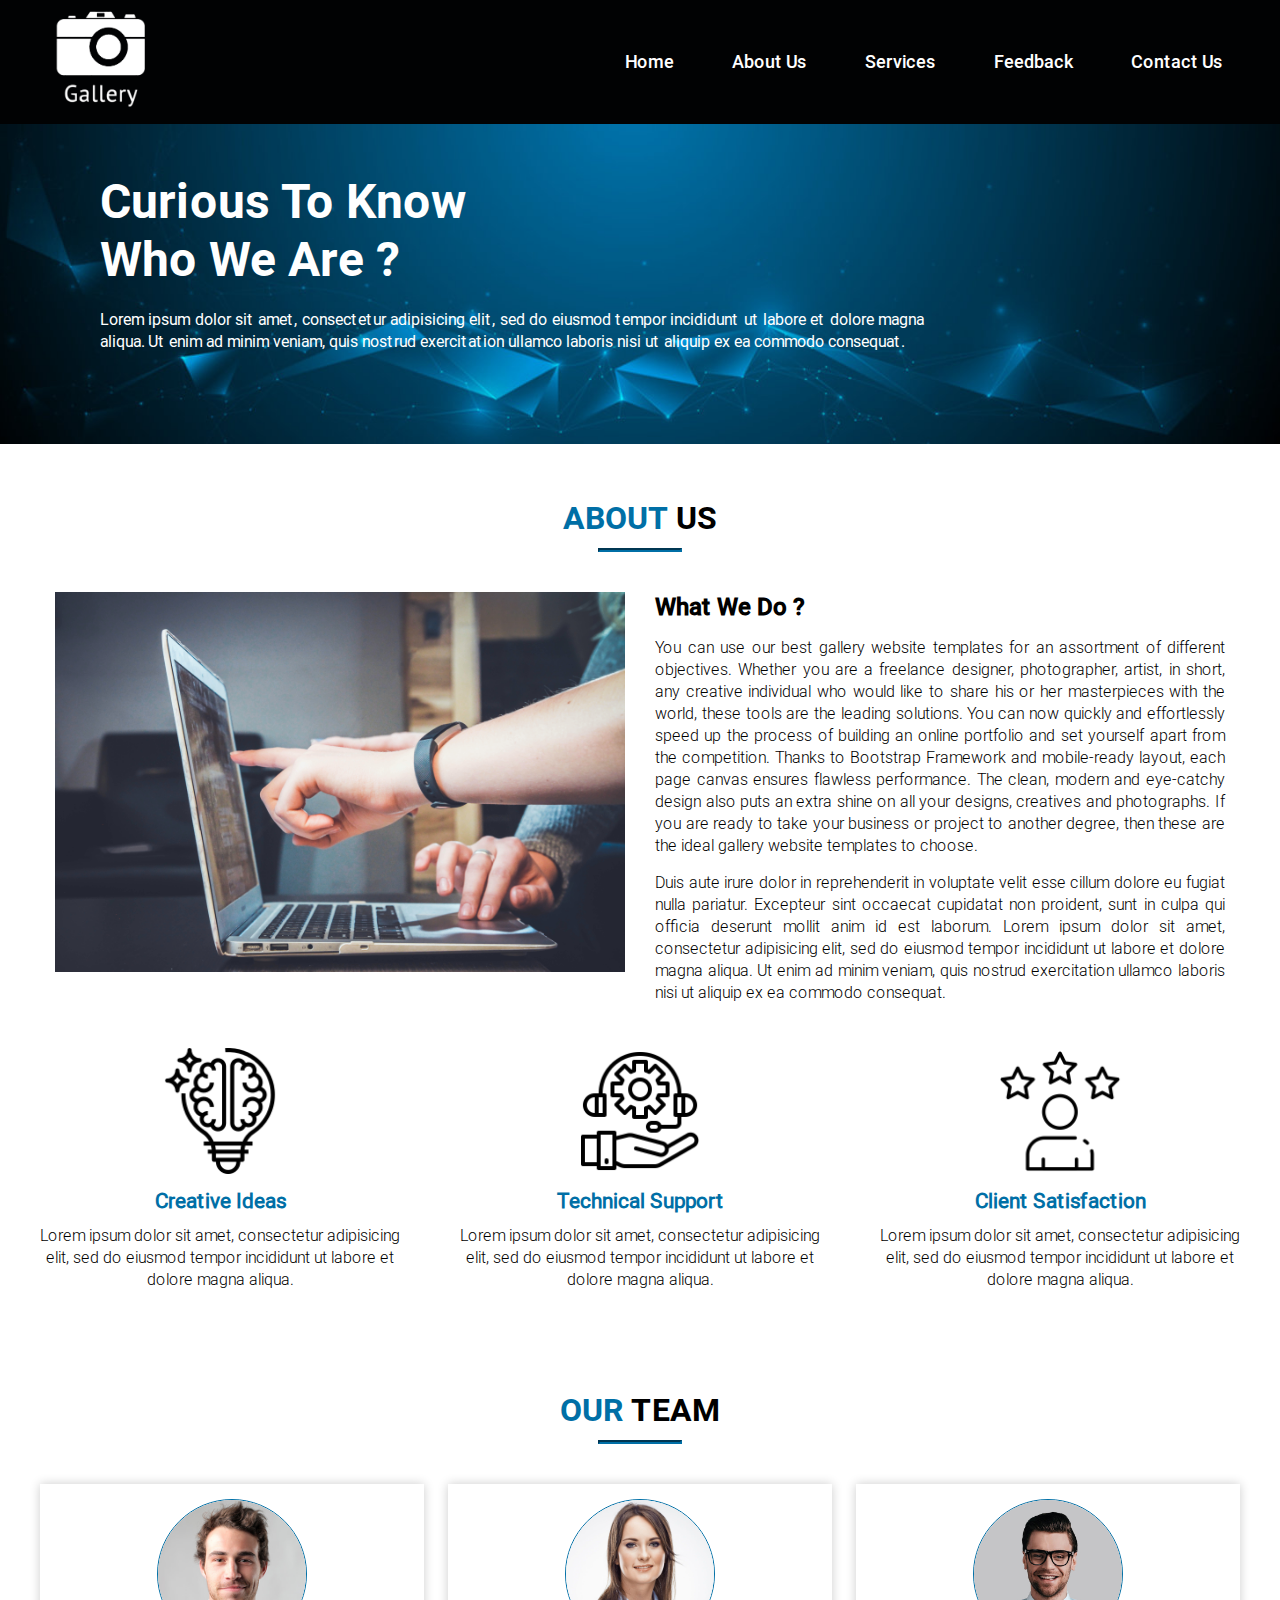
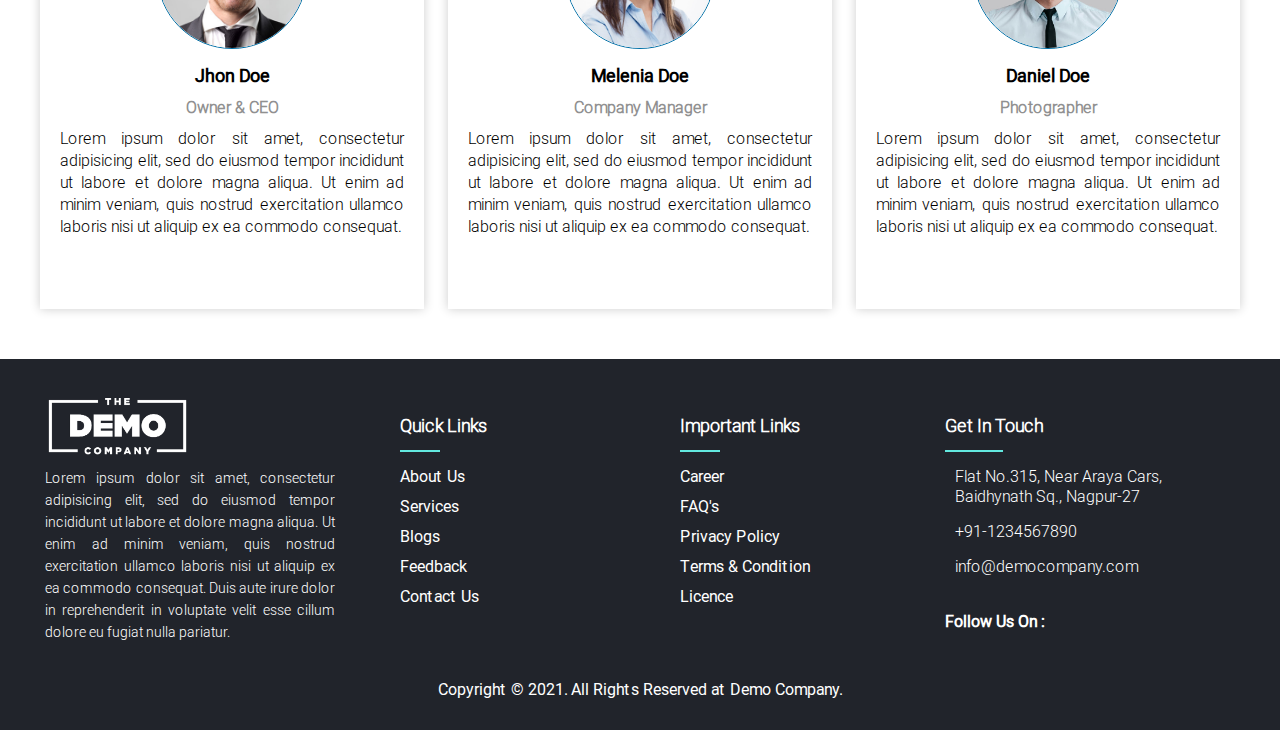
==== about-us.html @ bdf81e40 "Initial Commit" ====
<!DOCTYPE html>
<html>
	<head>
		<meta charset="utf-8">
		<meta name="keyword" content="nature, birds, animals, fashion, style, watch, hd-images, cars, bikes, graphics, etc.">
		<meta name=description content="Image Gallery have multiple image collection f nature, birds, animals, fashion, styling ars etc.">
		<meta name="author" content="Shubham Satnurkar">
		<meta name=viewport content="width=device-width, initial-scale=1">
		<title>About Page</title>
		<link rel="stylesheet" type="text/css" href="css/style.css">
		<link rel="stylesheet" href="https://cdnjs.cloudflare.com/ajax/libs/font-awesome/6.0.0-beta3/css/all.min.css" integrity="sha512-Fo3rlrZj/k7ujTnHg4CGR2D7kSs0v4LLanw2qksYuRlEzO+tcaEPQogQ0KaoGN26/zrn20ImR1DfuLWnOo7aBA==" crossorigin="anonymous" referrerpolicy="no-referrer" />
	</head>
	<body>
		<!-- Header Section Start  -->
		<header class="header">
			<div class="container">
				<div class="navbar">
					<div class="logo">
						<a href="index.html"><img src="img/ig-logo.png" alt="logo" ></a>
					</div>
					<nav class="nav">
						<ul>
							<li><a href="index.html">Home</a></li>
							<li><a href="about-us.html">About Us</a></li>
							<li><a href="services.html">Services</a></li>
							<li><a href="feedback.html">Feedback</a></li>
							<li><a href="contact-us.html">Contact Us</a></li>
						</ul>
					</nav>
				</div>
					
			</div>
		</header>
		<!-- Header Section End -->

		<!-- Banner Section Start -->
		<section class="banner" >
			<img src="img/banner-4.jpg" alt="banner-img">
			<div class="container">
				<div class="overlay">
					<h1>Curious To Know <br> Who We Are ?</h1>
					<p>
						Lorem ipsum dolor sit amet, consectetur adipisicing elit, sed do eiusmod
						tempor incididunt ut labore et dolore magna aliqua. Ut enim ad minim veniam,
						quis nostrud exercitation ullamco laboris nisi ut aliquip ex ea commodo
						consequat. 
					</p>
				</div>
			</div>
		</section>
		<!-- Banner Section End -->

		<!-- About Us Section Start -->
		<section class="about-us" >
			<div class="container">
				<div class="sub-heading">
					<h2><span>About</span> US</h2>
					<hr>
				</div>	
				<div class="abt-content">
					<div class="abt-img">
						<img src="img/img-1.jpg" alt="abt-img">
					</div>
					<div class="abt-info">
						<h3>What We Do ?</h3>
						<p>
							You can use our best gallery website templates for an assortment of different objectives. Whether you are a freelance designer, photographer, artist, in short, any creative individual who would like to share his or her masterpieces with the world, these tools are the leading solutions. You can now quickly and effortlessly speed up the process of building an online portfolio and set yourself apart from the competition. Thanks to Bootstrap Framework and mobile-ready layout, each page canvas ensures flawless performance. The clean, modern and eye-catchy design also puts an extra shine on all your designs, creatives and photographs. If you are ready to take your business or project to another degree, then these are the ideal gallery website templates to choose.
							<p> 
								Duis aute irure dolor in reprehenderit in voluptate velit esse cillum dolore eu fugiat nulla pariatur. Excepteur sint occaecat cupidatat non proident, sunt in culpa qui officia deserunt mollit anim id est laborum. 
							
								Lorem ipsum dolor sit amet, consectetur adipisicing elit, sed do eiusmod
								tempor incididunt ut labore et dolore magna aliqua. Ut enim ad minim veniam, quis nostrud exercitation ullamco laboris nisi ut aliquip ex ea commodo consequat.
							</p>
						</p>
					</div>
				</div>
				<div class="features">
					<div class="block">
						<img src="img/creativity.png" alt="creativity">
						<h4>Creative Ideas</h4>
						<p>
							Lorem ipsum dolor sit amet, consectetur adipisicing elit, sed do eiusmod
							tempor incididunt ut labore et dolore magna aliqua. 	
						</p>
					</div>
					<div class="block block2">
						<img src="img/technical-support.png" alt="technical-support">
						<h4>Technical Support</h4>
						<p>
							Lorem ipsum dolor sit amet, consectetur adipisicing elit, sed do eiusmod
							tempor incididunt ut labore et dolore magna aliqua. 	
						</p>
					</div>
					<div class="block">
						<img src="img/clients.png" alt="clients">
						<h4>Client Satisfaction</h4>
						<p>
							Lorem ipsum dolor sit amet, consectetur adipisicing elit, sed do eiusmod
							tempor incididunt ut labore et dolore magna aliqua. 	
						</p>
					</div>
				</div>
			</div>
		</section>
		<!-- About Us Section End -->

		

		<!-- Our Team Section Start -->
		<section class="our-team">
			<div class="container">
				<div class="sub-heading">
					<h2><span>Our</span> Team</h2>
					<hr>
				</div>
				<div class="team-member">
					<div class="member">
						<div class="cir">
							<img src="img/john-doe.jpg" alt="team-img">
						</div>
						<h5>Jhon Doe</h5>
						<h6>Owner & CEO</h6>
						<p>
							Lorem ipsum dolor sit amet, consectetur adipisicing elit, sed do eiusmod
							tempor incididunt ut labore et dolore magna aliqua. Ut enim ad minim veniam,
							quis nostrud exercitation ullamco laboris nisi ut aliquip ex ea commodo
							consequat. 
						</p>
						<div class="social">
							<a href="#"><i class="fab fa-facebook-f"></i></a>
							<a href="#"><i class="fab fa-twitter"></i></a>
							<a href="#"><i class="fab fa-instagram"></i></a>
							<a href="#"><i class="fab fa-linkedin-in"></i></a>
						</div>
					</div>
					<div class="member">
						<div class="cir">
							<img src="img/melenia-doe.jpg" alt="team-img">
						</div>
						<h5>Melenia Doe</h5>
						<h6>Company Manager</h6>
						<p>
							Lorem ipsum dolor sit amet, consectetur adipisicing elit, sed do eiusmod
							tempor incididunt ut labore et dolore magna aliqua. Ut enim ad minim veniam,
							quis nostrud exercitation ullamco laboris nisi ut aliquip ex ea commodo
							consequat. 
						</p>
						<div class="social">
							<a href="#"><i class="fab fa-facebook-f"></i></a>
							<a href="#"><i class="fab fa-twitter"></i></a>
							<a href="#"><i class="fab fa-instagram"></i></a>
							<a href="#"><i class="fab fa-linkedin-in"></i></a>
						</div>
					</div>
					<div class="member">
						<div class="cir">
							<img src="img/daniel-doe.jpg" alt="team-img">
						</div>
						<h5>Daniel Doe</h5>
						<h6>Photographer</h6>
						<p>
							Lorem ipsum dolor sit amet, consectetur adipisicing elit, sed do eiusmod
							tempor incididunt ut labore et dolore magna aliqua. Ut enim ad minim veniam,
							quis nostrud exercitation ullamco laboris nisi ut aliquip ex ea commodo
							consequat. 
						</p>
						<div class="social">
							<a href="#"><i class="fab fa-facebook-f"></i></a>
							<a href="#"><i class="fab fa-twitter"></i></a>
							<a href="#"><i class="fab fa-instagram"></i></a>
							<a href="#"><i class="fab fa-linkedin-in"></i></a>
						</div>
					</div>
				</div>
			</div>
		</section>
		<!-- Our Team Section End -->

		<!-- Footer Section Start -->
		<footer class="footer">
			<div class="container">
				<div class="foot-sec">
					<div class="sec">
						<img src="img/logo.png" alt="foot-logo" >
						<p>
							Lorem ipsum dolor sit amet, consectetur adipisicing elit, sed do eiusmod
							tempor incididunt ut labore et dolore magna aliqua. Ut enim ad minim veniam,
							quis nostrud exercitation ullamco laboris nisi ut aliquip ex ea commodo
							consequat. Duis aute irure dolor in reprehenderit in voluptate velit esse
							cillum dolore eu fugiat nulla pariatur.
						</p>
					</div>
					<div class="sec sec2">
						<h6>Quick Links</h6>
						<ul>
						    <li><a href="#">About Us</a></li>
						    <li><a href="#">Services</a></li>
						    <li><a href="#">Blogs</a></li>
						    <li><a href="#">Feedback</a></li>
						    <li><a href="#">Contact Us</a></li>
						</ul>
					</div>
					<div class="sec sec2">
						<h6>Important Links</h6>
						<ul>
						    <li><a href="#">Career</a></li>
						    <li><a href="#">FAQ's</a></li>
						    <li><a href="#">Privacy Policy</a></li>
						    <li><a href="#">Terms & Condition</a></li>
						    <li><a href="#">Licence</a></li>
						</ul>
					</div>
					<div class="sec">
						<h6>Get In Touch</h6>
						<div class="add">
							<a href="#">
								<i class="fas fa-map-marker-alt"></i>
								<span>
									Flat No.315, Near Araya Cars, Baidhynath Sq., Nagpur-27
								</span>
							</a>
							<a href="#">
								<i class="fas fa-phone-volume"></i>
								<span>
									+91-1234567890
								</span>
							</a>
							<a href="#">
								<i class="fas fa-envelope-open"></i>
								<span>
									info@democompany.com
								</span>
							</a>
						</div>
						<div class="social">
							<strong>Follow Us On :</strong>
							<a href="#"><i class="fab fa-facebook-f"></i></a>
							<a href="#"><i class="fab fa-twitter"></i></a>
							<a href="#"><i class="fab fa-instagram"></i></a>
							<a href="#"><i class="fab fa-linkedin-in"></i></a>
						</div>
					</div>
				</div>
				<div class="copyright">
					<p>
						Copyright &copy; 2021. All Rights Reserved at Demo Company.
					</p>
				</div>
			</div>
		</footer>
		<!-- Footer Section End -->
	</body>
</html>
---- css/style.css ----
.error{color: #f00;}
*{margin: 0;padding: 0;box-sizing: border-box;list-style: none;font-size: inherit;}
h1{font-size: 3rem;color: #fff;font-family: roboto-bold;}
h2{font-size: 2rem;line-height: 40px;text-transform: uppercase;font-family: roboto-bold;}
h3{font-size: 1.5rem;color: #000;font-family: roboto-medium;}
h4{font-size: 1.30rem; color: #006FA6;font-family: roboto-regular;}
h5{font-size: 1.125rem;color:#000;font-family: roboto-regular;}
h6{font-size: 1rem;color: #909090;font-family: roboto-light;}
p{font-size: 1rem;color: #000;line-height:22px;text-align: justify;font-family: roboto-light;}
/*Font Face*/
@font-face{src:url(../fonts/Roboto-Regular.ttf);font-family: roboto-regular;}
@font-face{src:url(../fonts/Roboto-Light.ttf);font-family: roboto-light;}
@font-face{src:url(../fonts/Roboto-Medium.ttf);font-family: roboto-medium;}
@font-face{src:url(../fonts/Roboto-Bold.ttf);font-family: roboto-bold;}

/*html{scroll-behavior: smooth;}*/
.container{max-width: 1200px;margin: auto;}
/*Common code for all sub heading*/
.sub-heading{margin-bottom: 40px;}
.sub-heading h2{text-align: center;padding-bottom: 10px;}
.sub-heading h2 span{color:#006FA6;}
.sub-heading hr{width: 7%;margin: auto;border-color: #006FA6;border-width: 2px;}

/*****************************Home Page Start******************************/
/*Header Section Start*/
.header{width: 100%;background-color: #010203;}
.header .navbar{display: flex;justify-content: space-between;align-items: center;flex-wrap: wrap;}
.header .logo{width: 10%;flex: 0 0 10%;}
.header .logo img{width: 100%;}
.header .nav{width: 80%;flex: 0 0 80%;text-align: right;}
.header .nav ul li{display: inline-block;margin-left: 20px;}
.header .nav ul li a{text-decoration: none;color: #fff;font-size: 1.125rem;font-family: roboto-medium;
	padding: 15px;border-width: 2px;border-style: solid;border-color: transparent;}
.header .nav ul li a:hover{border-image: linear-gradient(25deg, #006FA6, #000, #04A1CE) 1;}
/*Header Section End*/

/*Banner Section Start*/
.banner{width: 100%;position: relative;}
.banner img{width: 100%;position: relative;}
.banner .overlay{width: 80%;position: absolute;top: 15%;left: 0;padding: 0 100px;}
.banner .overlay p{margin-top: 20px;color: #fff;font-family: roboto-regular;}
.banner .overlay a{text-decoration: none;font-size: 1rem;color: #fff;
	padding: 0 10px;margin-top: 10px;display: inline-block;font-family: roboto-regular;
}
/*.banner .overlay .btn:hover{background-color: white;color: #000;border-color: #6278df;
    box-shadow: 3px 3px 27px -3px #6278df;
}*/
.banner .search-bar{width: 100%;margin: 20px 0;position: relative;}
.banner .search-bar input[type="search"]{
	width: 100%;padding:13px 15px;border-radius: 5px;
	position: relative;display: block;background-color: #f5f5f5;
}
.banner .search-bar input[type="search"]::-webkit-search-cancel-button{display: none;}
.banner .search-bar .search-btn{
	position: absolute;top: 13px;z-index: 99;background-color: transparent;border: none;
	font-size: 20px;right: 30px;color: blue;
}
.banner .search-bar input[type="search"]:focus{
	outline: none;box-shadow: none;
}
/*Banner Section End*/


/*Images Block Start*/
.img-block{
	width: 100%;display: flex;flex-wrap: wrap;padding: 40px 15px;
}
.img-block .category{width: 100%;display: block;text-align: center;}
.img-block .category .cat-items{
	display: flex;flex-wrap: wrap;background-color: lightgray;justify-content: space-around;
	padding: 14px 0;margin: 0 auto 30px ;align-items: center;box-shadow: 1px 5px 5px rgba(0, 0, 0, .4);
}
.img-block .category .cat-items .list-item{flex: 0 0 30px;}
.img-block .category .cat-items .list-item a{
	color: #000;text-decoration: none;font-size: 1.125rem;font-family: roboto-medium;transition: .5s;
}
.img-block .category .cat-items .list-item a:hover{	color: #006FA6;}
.img-block .main-block{
	display: flex;flex-wrap: wrap;flex-direction: row;justify-content: space-between;
}
.img-block .main-block .block{
	width: 32%;display: flex;flex-direction: column;position: relative;height: auto;
}
.img-block .main-block .block>.img{width: 100%;height: auto;position: relative;margin-bottom: 30px;}
.img-block .main-block .block>.img .icon{width: 100%;
	position: absolute;bottom: 20px;display: flex;justify-content: space-between;z-index: 1000;
	padding: 0 20px;transform: translateY(50px);transition: .5s;visibility: hidden;
}
.img-block .main-block .block>.img .icon .img-btn{
	background-color: transparent;border: none;color: #ffff;font-size: 1.5rem;cursor: pointer;
}
.img-block .main-block .block img{width: 100%;box-shadow: 0px 0px 8px 3px lightgray;
	position: relative;height: auto;border-radius: 10px;
}
.img-block .main-block .block>.img:before{
	content: "";position: absolute;width: 100%;height: 0px;top: 0;
	z-index: 99;background-color: rgba(0, 0, 0, .5);border-radius: 10px;color: #fff;box-sizing: border-box;
	transition: .5s;
}
.img-block .main-block .block>.img:hover:before{height: 100%;}
.img-block .main-block .block>.img:hover .icon{transform: translateY(-20px);visibility: visible;}
.img-block .main-block .loadbtn{margin: auto;}
.img-block .main-block .loadbtn>[type="button"]{
	color: #fff;background-color: #000;padding: 10px 20px;font-family:roboto-medium;border: none;
	border-radius: 20px;
}


/*Images Block End*/

/****************************************Home Page End***********************************************/


/****************************************About Us Page Start***********************************************/

/*About Us Section Start*/
.about-us{width: 100%;padding: 50px 0;}
.about-us .abt-content{display: flex;justify-content: space-between;flex-wrap: wrap;}
.about-us .abt-img{width: 50%;flex: 0 0 50%;padding: 0 15px;}
.about-us .abt-img img{width: 100%;}
.about-us .abt-info{width: 50%;flex: 0 0 50%;padding: 0 15px;}
.about-us .abt-info p{color: #000;margin-top: 15px;}
.about-us .features{display: flex;justify-content: space-between;text-align: center;margin-top: 30px;}
.about-us .features .block{width: 30%;flex: 0 0 30%;}
.about-us .features .block img{width: 35%;}
.about-us .features .block h4{margin: 10px 0;}
.about-us .features .block p{text-align: center;line-height: 22px;}
/*About Us Section End*/

/*Our Team Sesction Start*/
.our-team{padding: 50px 0;}
.our-team .team-member{display: flex;justify-content: space-between;flex-wrap: wrap;}
.our-team .team-member .member{width: 32%;flex: 0 0 32%;text-align: center;padding: 15px 20px;box-shadow: 0px 0px 10px rgba(0, 0, 0, .2);}
.our-team .team-member .member .cir{width: 150px;height: 150px;border: 1px solid #006FA6;border-radius: 50%;
	overflow: hidden;margin:0 auto 15px;
}
.our-team .team-member .member .cir img{width: 100%;}
.our-team .team-member .member h5, h6{margin-bottom: 10px;}
.our-team .team-member .member .social {margin: 15px 0;}
.our-team .team-member .member .social .fab{font-size: 1.5rem;margin: 0 10px;color: #006FA6;}
/*Our Team Sesction End*/

/****************************************About Us Page End***********************************************/



/****************************************Our Services Page Start***********************************************/

/*Our Services Section Start*/
.our-services{background-color: #f4f8fa;padding: 50px 0 30px;}
.our-services .services{display: flex;justify-content: space-between;flex-wrap: wrap;}
.our-services .services .serv{width:23%;flex: 0 0 23%;text-align: center;background-color: #fff;transition: 1s;
	padding:30px 10px;margin-bottom:30px;box-shadow: 0px 0px 30px rgb(115 128 157 / 20%);}
.our-services .services .serv .fas{font-size: 2.5rem;display: inline-block;margin-bottom: 20px;color: #009FCB;}
.our-services .services .serv:hover{
	background: linear-gradient(#006FA6, #000);transform: translateY(-15px);
}
.our-services .services .serv:hover h5, .our-services .services .serv:hover .fas{color: #fff;}

.choose_us{padding: 50px 0;}
.choose_us .sec1{
	display: flex;justify-content: space-between;flex-wrap: wrap;
}
.choose_us .sec1 .info h3{margin-bottom: 20px;text-decoration: underline;}
.choose_us .sec1 .info p span{margin-bottom: 20px;display: block;}
.choose_us .sec1 .info, .choose_us .sec1 .info-img{width: 49%;}
.choose_us .sec1 .info-img img{width: 100%;}

.choose_us .sec2 {padding-top: 50px;}
.choose_us .sec2 .sub-heading{margin-bottom: 60px;}
.choose_us .sec2 .cards{display: flex;justify-content: space-between;flex-wrap: wrap;}
.choose_us .sec2 .cards .card{width: 32%;padding: 20px 30px;box-shadow: 0px 0px 5px rgba(0, 0, 0, .5);}
.choose_us .sec2 .cards .card .cir{
	width:80px;height: 80px;background-color: #006FA6;border-radius: 50%;margin:-60px auto 30px;
	display: flex;justify-content: center;align-items: center;
}
.choose_us .sec2 .cards .card  h4{color: #000;margin-bottom: 20px;}
.choose_us .sec2 .cards .card .cir .fas{
	font-size: 2rem;color: #fff;
}
/*Our Services Section End*/


/****************************************Our Services Page End***********************************************/




/****************************************Feedback Page Start******************************************/

.feedback-form{padding: 50px 0;}
.feedback-form .form-heading{display: flex;justify-content: space-between;flex-wrap: wrap;}
.feedback-form .feed-img{width: 50%;flex: 0 0 50%;}
.feedback-form .feed-img img{width: 100%;}
.feedback-form .form{width: 50%;flex: 0 0 50%;box-shadow: 0px 0px 5px rgba(0, 0, 0, .4) ;padding: 20px;}
.feedback-form .form .form-group{display: flex;flex-direction: column;justify-content: center;
	margin-bottom: 10px;
}
.feedback-form .form .form-group label{font-family: roboto-regular;color:#006FA6;}
.feedback-form .form .form-group .input-group{padding: 8px 15px;margin-top: 5px;border-radius: 0;border:1px solid #006FA6;}
.feedback-form .form .form-group .input-group:focus{box-shadow: 0px 0px 5px #6278df;outline: none;}
.feedback-form .form .form-group.message .input-group{height: 100px;resize: vertical;}
.feedback-form .form .form-group .star{display: flex;justify-content: center;margin-bottom: 10px;}
.feedback-form .form .form-group .star .fas{font-size: 1.25rem;margin: 0 10px;color: #006FA6;}
.feedback-form .form .form-group .star .fas:hover{color: #FFD43B;}
.feedback-form .form-heading .form .form-group.btn button{width: 30%;display: block;margin: auto;padding: 12px 0;
	background-color: #00354F;color: #fff;border: none;box-shadow: 0px 0px 5px rgba(0, 0, 0, .4) ;
}

/****************************************Feedback Page End******************************************/


/***************************************Contact Us Page Start*****************************************/

.contact-form{background-color:#f4f8fa;padding: 50px 0 0;}
.contact-form .cont-mode{display: flex; justify-content: space-between;flex-wrap: wrap;}
.contact-form .cont-mode .mode{width: 24%;flex: 0 0 24%;text-align: center;padding: 10px;margin-bottom: 20px;}
.contact-form .cont-mode .mode .fas{font-size: 2rem;color: #006FA6;}
.contact-form .cont-mode .mode h5{padding: 10px 0;}
.contact-form .form-heading h4, .contact-form .form-heading h6{text-align: center;}
.contact-form .form-heading h6{padding: 10px 0;}
.contact-form .form-heading .form{width: 80%;margin: auto;border: 2px solid #006FA6;padding: 20px;
	display: flex;flex-wrap: wrap;justify-content: space-between;margin-bottom: 15px;box-shadow: 0px 0px 5px rgba(0, 0, 0, .4);
}
.contact-form .form-heading .form .form-group{display: flex;flex-direction: column;width: 48%;flex: 0 0 48%;
	margin-bottom: 15px;
}
.contact-form .form-heading .form .form-group label{font-family: roboto-regular;}
.contact-form .form-heading .form .form-group .input-group{
	width: 100%;padding: 10px 15px;margin-top: 5px;border-radius: 0;border:1px solid #006FA6 ;
}
.contact-form .form-heading .form .form-group .input-group:focus{box-shadow: 0px 0px 5px #6278df;outline: none;}
.contact-form .form-heading .form .form-group.message, .contact-form .form-heading .form .form-group.btn{width: 100%;flex: 0 0 100%;}
.contact-form .form-heading .form .form-group.message .input-group{height: 150px;resize: vertical;}
.contact-form .form-heading .form .form-group.btn button{width: 25%;display: block;margin: auto;padding: 15px 0;margin-top: 10px;
	background-color: #00354F;color: #fff;border: none;box-shadow: 0px 0px 5px rgba(0, 0, 0, .4);
}

/***************************************Contact Us Page End*********************************************/







/*Footer Section Start*/
.footer{background-color: #21242B;padding: 30px 0;overflow: hidden;clear: both;}
.footer .foot-sec{display: flex;justify-content:space-between;flex-wrap: wrap;}
.footer .foot-sec .sec{width: 25%;flex: 0 0 25%;padding: 0 5px;}
.footer .foot-sec .sec2{padding: 0 20px;width: 20%;flex: 0 0 20%;}
.footer .foot-sec .sec img{width: 50%;}
.footer .foot-sec .sec h6{font-size: 1.125rem;color: #fff;margin: 25px 0 29px;position: relative;}
.footer .foot-sec .sec h6:after{content: "";position: absolute;width:20%;height: 2px;
	background-color: #62e8df;bottom: -15px;left: 0;transition: 1s;
}
.footer .foot-sec .sec ul li{margin-bottom: 10px;}
.footer .foot-sec .sec ul li a{text-decoration: none;color: #fff;font-family: roboto-regular;}
.footer .foot-sec .sec ul li a:hover{color: #62e8df;text-decoration: underline;}
.footer .foot-sec .sec p{color: #fff;font-size: .875rem;}
.footer .foot-sec .sec:hover h6:after{width: 100%;}
.footer .foot-sec .sec .add{display: flex;flex-direction: column;justify-content: center;}
.footer .foot-sec .sec .add a{display: flex;margin-bottom: 15px;text-decoration: none;color: #fff;
	font-family: roboto-light;line-height: 20px;
}
.footer .foot-sec .sec .add a .fas{margin-right: 10px;}
.footer .foot-sec .sec .social {margin: 15px 0;}
.footer .foot-sec .sec .social strong{color: #fff;font-family: roboto-regular;}
.footer .foot-sec .sec .social .fab{font-size: 1.5rem;margin: 0 10px;color: #006FA6;}
.footer .foot-sec .sec .add a:hover, .footer .foot-sec .sec .social a .fab:hover{color:#62e8df;}
.footer .copyright{margin-top: 30px;text-align: center;}
.footer .copyright p{text-align: center;color: #fff;font-family: roboto-regular;}
/*Footer Section End*/
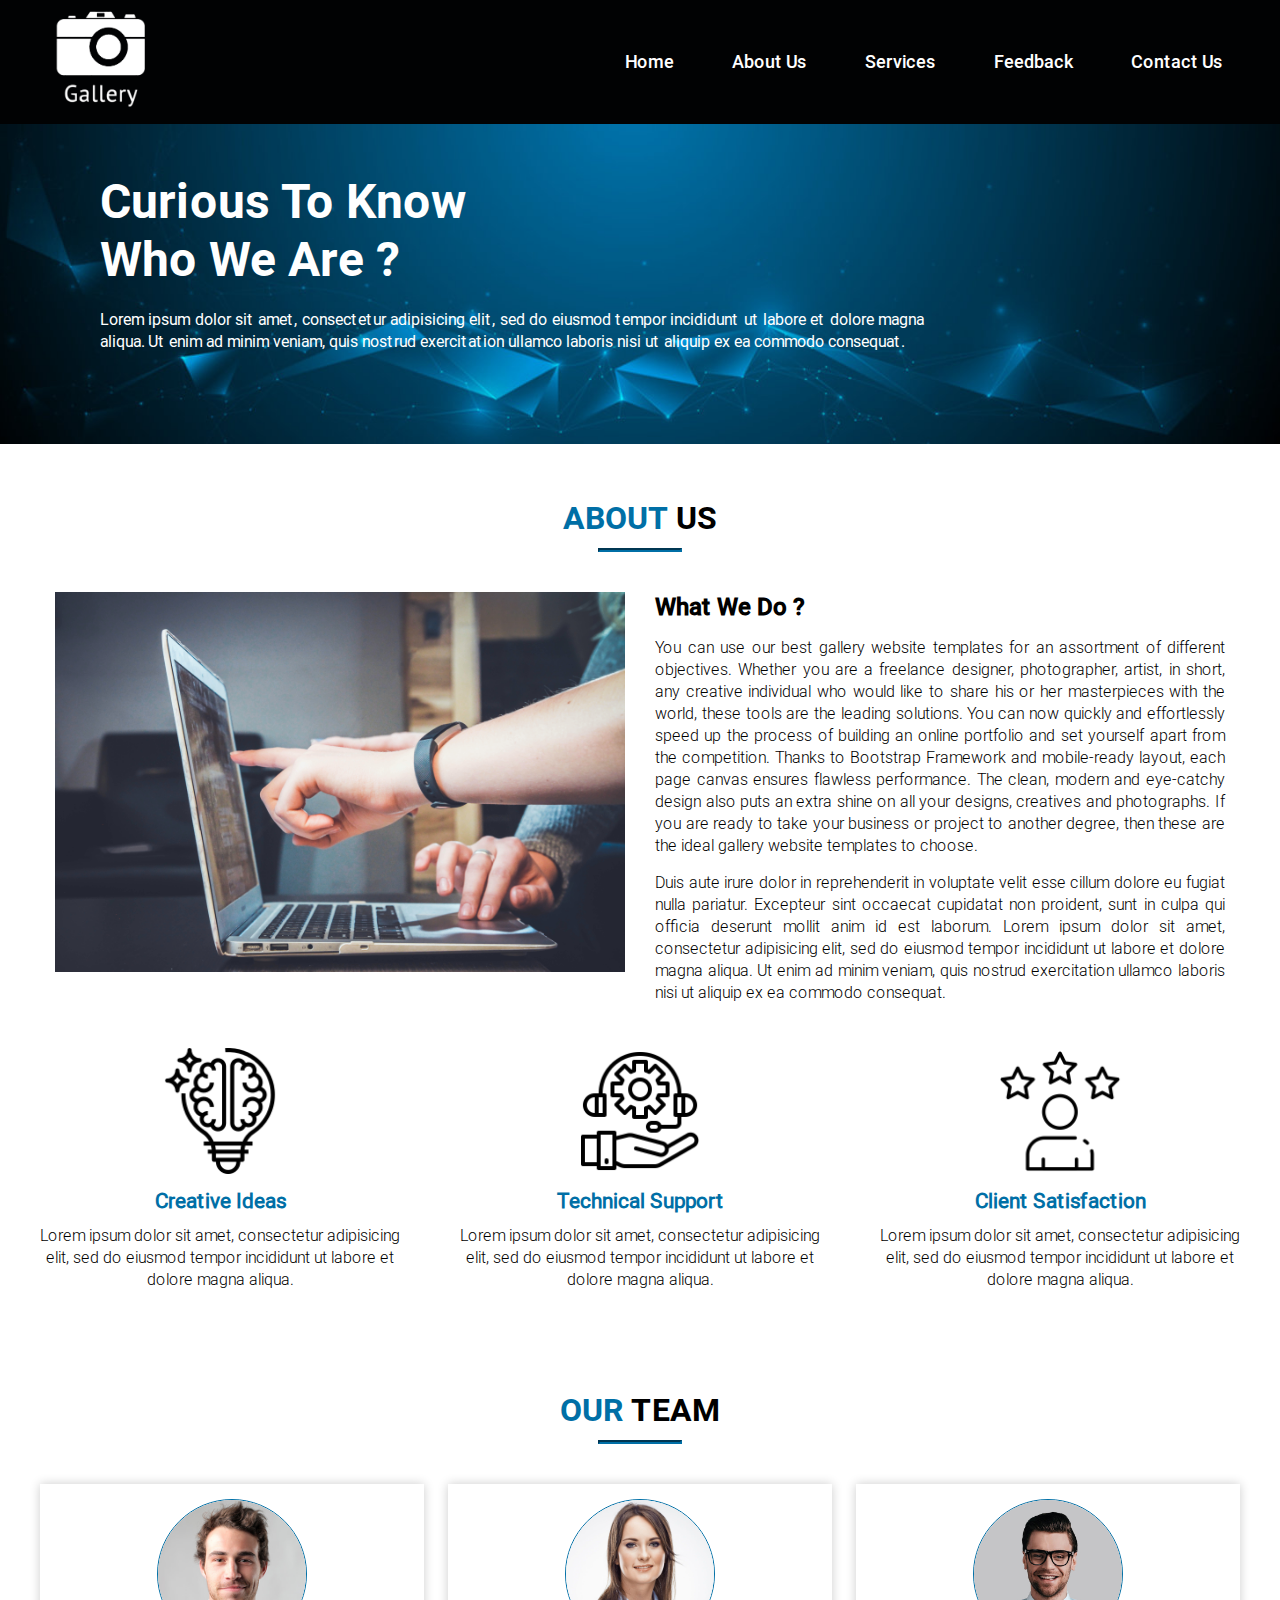
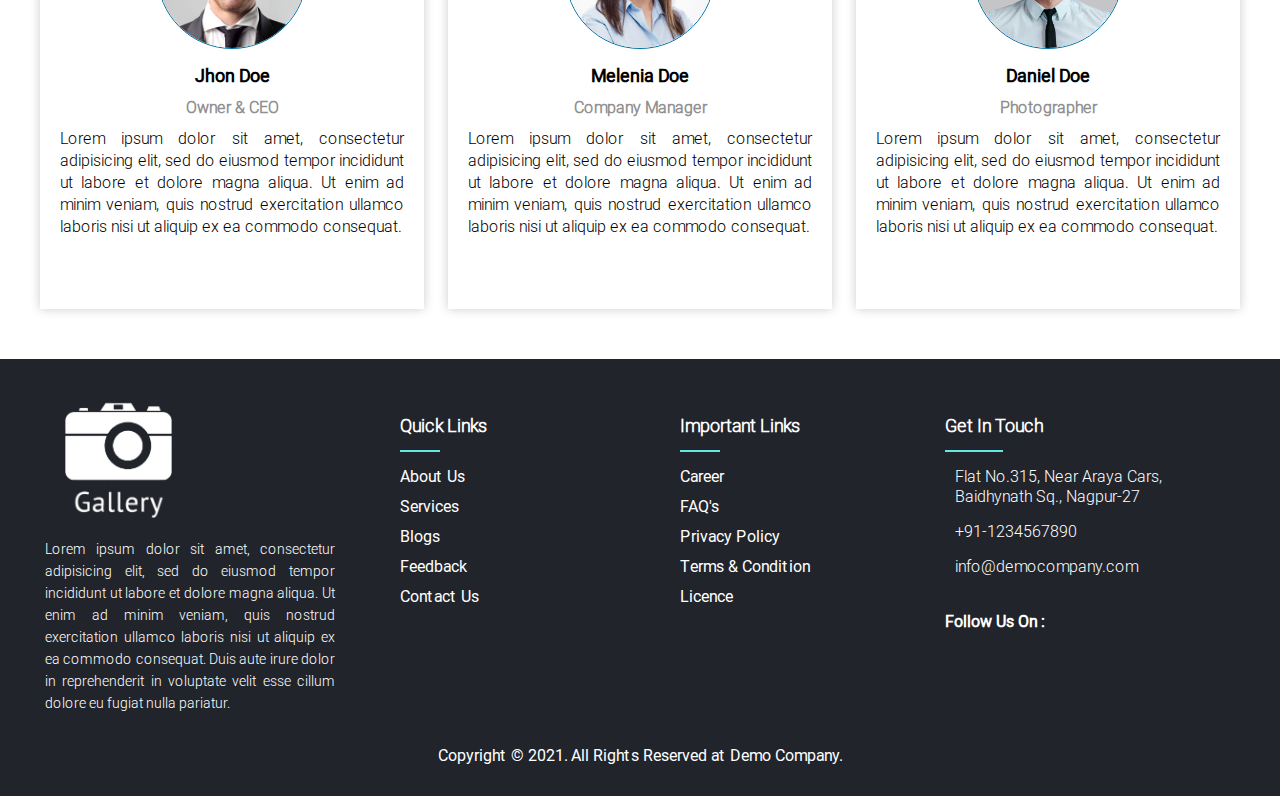
==== commit d60967ee: "logochange" ====
--- a/about-us.html
+++ b/about-us.html
@@ -181,7 +181,7 @@
 			<div class="container">
 				<div class="foot-sec">
 					<div class="sec">
-						<img src="img/logo.png" alt="foot-logo" >
+						<img src="img/ig-logo.png" alt="foot-logo" >
 						<p>
 							Lorem ipsum dolor sit amet, consectetur adipisicing elit, sed do eiusmod
 							tempor incididunt ut labore et dolore magna aliqua. Ut enim ad minim veniam,
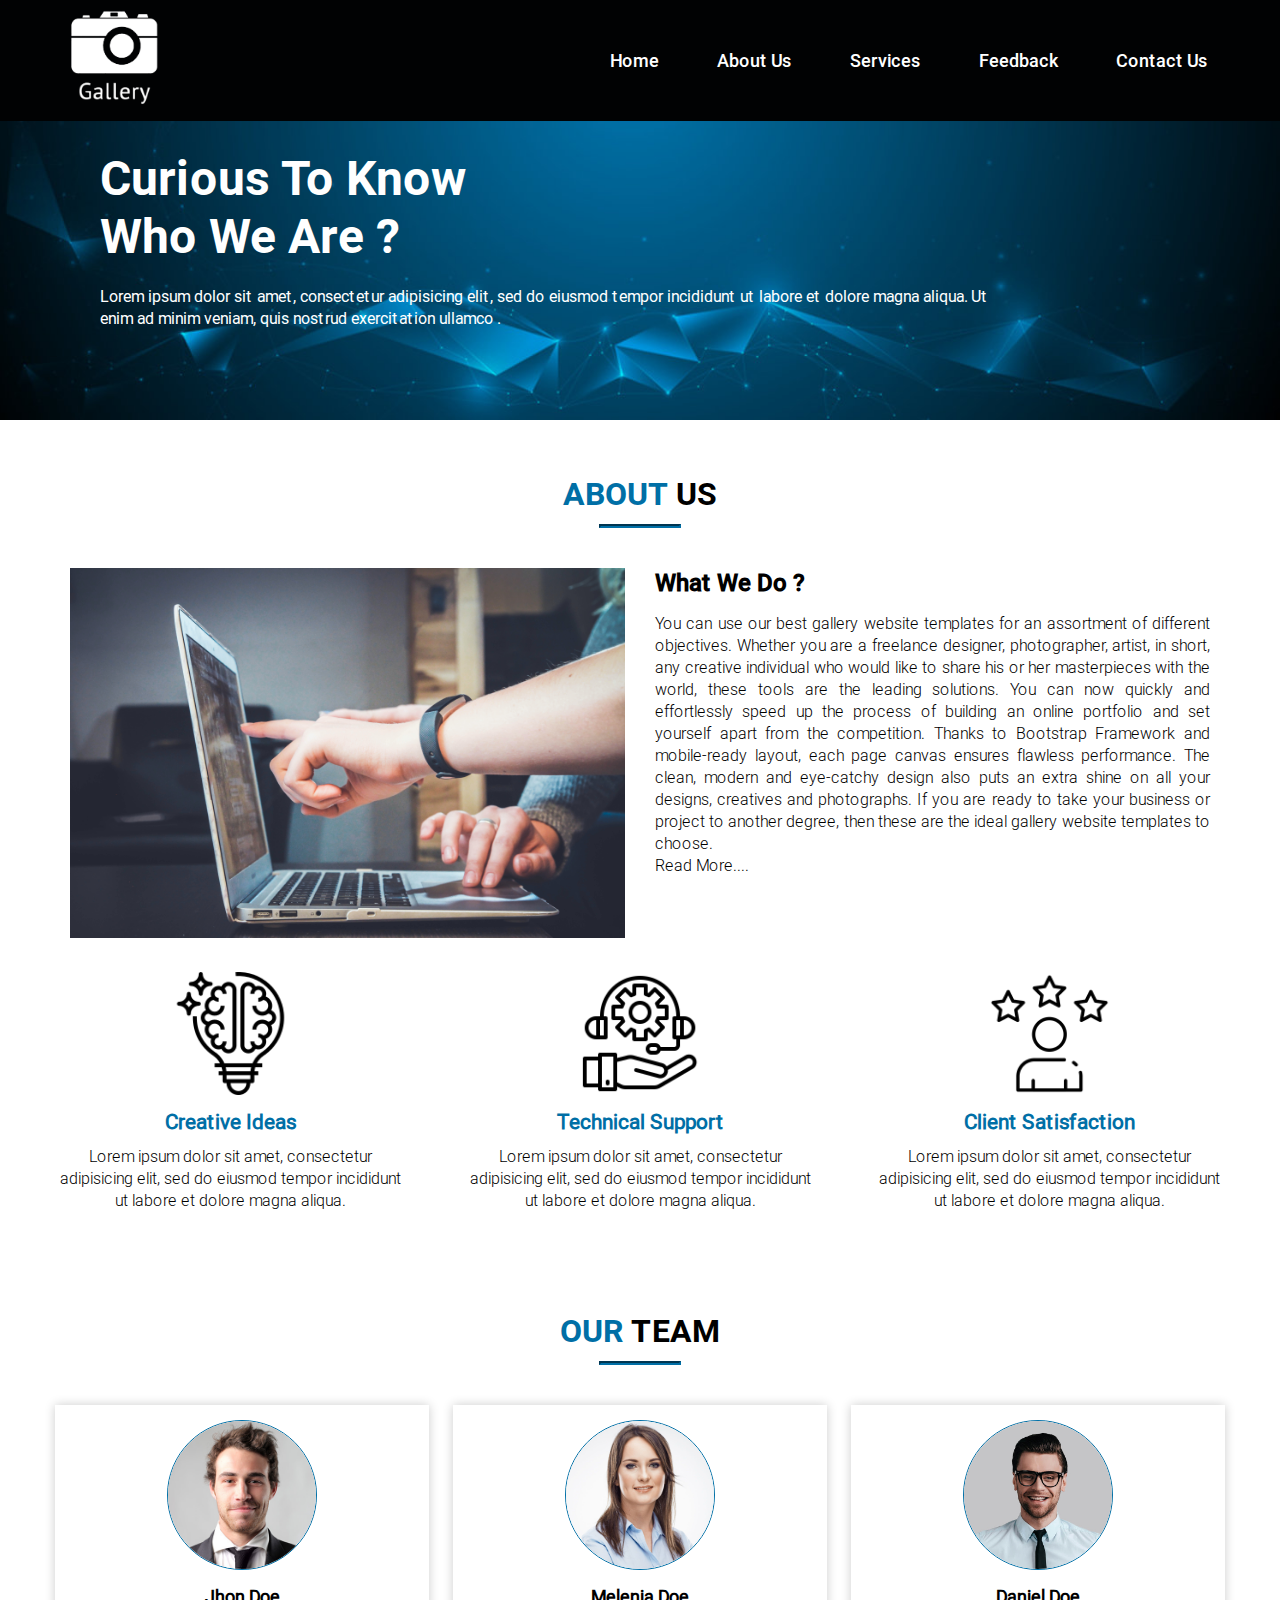
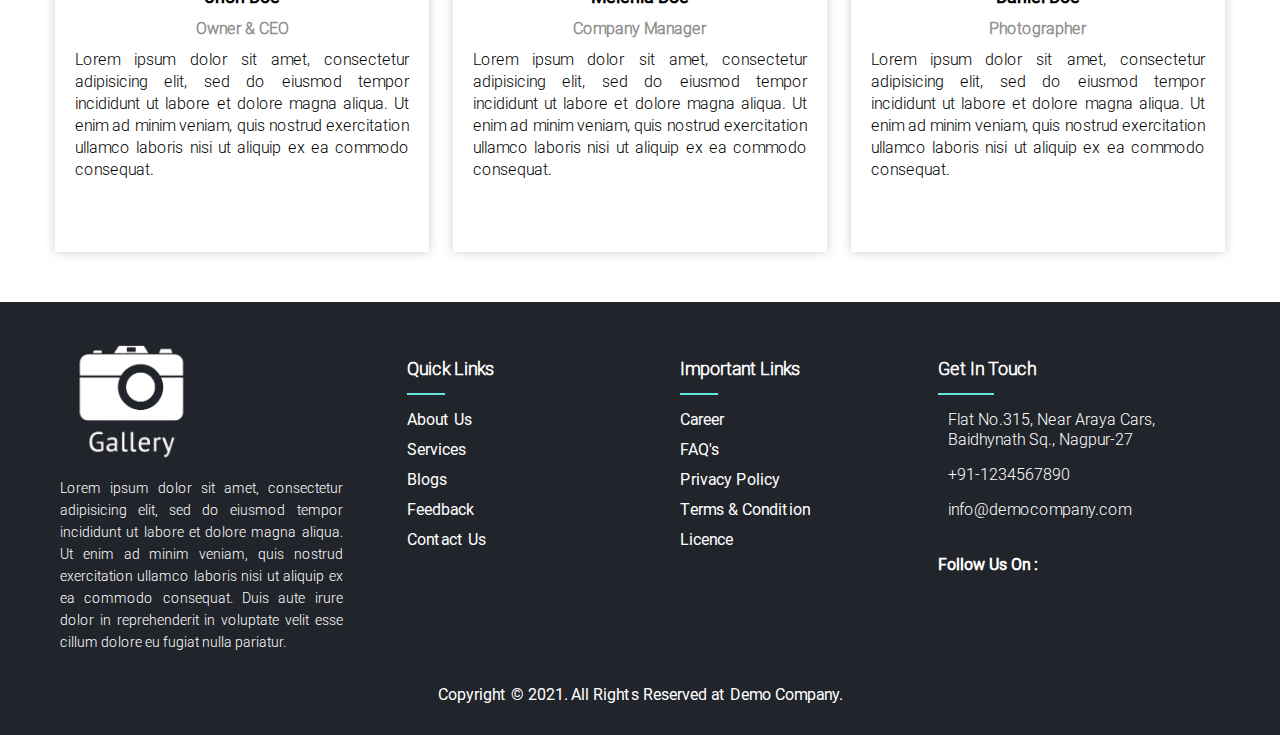
==== commit ce0cba56: "about page, contact page, services page, feedback page resposnive work done..." ====
--- a/about-us.html
+++ b/about-us.html
@@ -7,6 +7,7 @@
 		<meta name="author" content="Shubham Satnurkar">
 		<meta name=viewport content="width=device-width, initial-scale=1">
 		<title>About Page</title>
+		<link rel="icon" type="image/png"  href="img/favicon.png">
 		<link rel="stylesheet" type="text/css" href="css/style.css">
 		<link rel="stylesheet" href="https://cdnjs.cloudflare.com/ajax/libs/font-awesome/6.0.0-beta3/css/all.min.css" integrity="sha512-Fo3rlrZj/k7ujTnHg4CGR2D7kSs0v4LLanw2qksYuRlEzO+tcaEPQogQ0KaoGN26/zrn20ImR1DfuLWnOo7aBA==" crossorigin="anonymous" referrerpolicy="no-referrer" />
 	</head>
@@ -18,7 +19,8 @@
 					<div class="logo">
 						<a href="index.html"><img src="img/ig-logo.png" alt="logo" ></a>
 					</div>
-					<nav class="nav">
+					<button id="menuBtn"><i class="fa-solid fa-bars"></i></button>
+					<nav class="nav" id="navbar">
 						<ul>
 							<li><a href="index.html">Home</a></li>
 							<li><a href="about-us.html">About Us</a></li>
@@ -39,11 +41,10 @@
 			<div class="container">
 				<div class="overlay">
 					<h1>Curious To Know <br> Who We Are ?</h1>
-					<p>
+					<p class="about-info">
 						Lorem ipsum dolor sit amet, consectetur adipisicing elit, sed do eiusmod
 						tempor incididunt ut labore et dolore magna aliqua. Ut enim ad minim veniam,
-						quis nostrud exercitation ullamco laboris nisi ut aliquip ex ea commodo
-						consequat. 
+						quis nostrud exercitation ullamco . 
 					</p>
 				</div>
 			</div>
@@ -64,8 +65,8 @@
 					<div class="abt-info">
 						<h3>What We Do ?</h3>
 						<p>
-							You can use our best gallery website templates for an assortment of different objectives. Whether you are a freelance designer, photographer, artist, in short, any creative individual who would like to share his or her masterpieces with the world, these tools are the leading solutions. You can now quickly and effortlessly speed up the process of building an online portfolio and set yourself apart from the competition. Thanks to Bootstrap Framework and mobile-ready layout, each page canvas ensures flawless performance. The clean, modern and eye-catchy design also puts an extra shine on all your designs, creatives and photographs. If you are ready to take your business or project to another degree, then these are the ideal gallery website templates to choose.
-							<p> 
+							You can use our best gallery website templates for an assortment of different objectives. Whether you are a freelance designer, photographer, artist, in short, any creative individual who would like to share his or her masterpieces with the world, these tools are the leading solutions. You can now quickly and effortlessly speed up the process of building an online portfolio and set yourself apart from the competition. Thanks to Bootstrap Framework and mobile-ready layout, each page canvas ensures flawless performance. The clean, modern and eye-catchy design also puts an extra shine on all your designs, creatives and photographs. If you are ready to take your business or project to another degree, then these are the ideal gallery website templates to choose. <span id="read">Read More....</span>
+							<p id="txt"> 
 								Duis aute irure dolor in reprehenderit in voluptate velit esse cillum dolore eu fugiat nulla pariatur. Excepteur sint occaecat cupidatat non proident, sunt in culpa qui officia deserunt mollit anim id est laborum. 
 							
 								Lorem ipsum dolor sit amet, consectetur adipisicing elit, sed do eiusmod
@@ -249,5 +250,10 @@
 			</div>
 		</footer>
 		<!-- Footer Section End -->
+
+		<!-- Javascript & Jquery -->
+		<script src="js/jquery.min.js"></script>
+		<!-- <script src="js/validation.js"></script> -->
+		<script src="js/category.js"></script>
 	</body>
 </html>--- a/css/style.css
+++ b/css/style.css
@@ -12,18 +12,18 @@
 @font-face{src:url(../fonts/Roboto-Light.ttf);font-family: roboto-light;}
 @font-face{src:url(../fonts/Roboto-Medium.ttf);font-family: roboto-medium;}
 @font-face{src:url(../fonts/Roboto-Bold.ttf);font-family: roboto-bold;}
-
+#txt{display: none;}
 /*html{scroll-behavior: smooth;}*/
-.container{max-width: 1200px;margin: auto;}
+.container{max-width: 1200px;margin: auto;padding: 0 15px;}
 /*Common code for all sub heading*/
 .sub-heading{margin-bottom: 40px;}
 .sub-heading h2{text-align: center;padding-bottom: 10px;}
 .sub-heading h2 span{color:#006FA6;}
 .sub-heading hr{width: 7%;margin: auto;border-color: #006FA6;border-width: 2px;}
-
+body{padding-top: 100px;}
 /*****************************Home Page Start******************************/
 /*Header Section Start*/
-.header{width: 100%;background-color: #010203;}
+.header{width: 100%;background-color: #010203;position: fixed; top: 0;left: 0;z-index: 10000;}
 .header .navbar{display: flex;justify-content: space-between;align-items: center;flex-wrap: wrap;}
 .header .logo{width: 10%;flex: 0 0 10%;}
 .header .logo img{width: 100%;}
@@ -32,22 +32,24 @@
 .header .nav ul li a{text-decoration: none;color: #fff;font-size: 1.125rem;font-family: roboto-medium;
 	padding: 15px;border-width: 2px;border-style: solid;border-color: transparent;}
 .header .nav ul li a:hover{border-image: linear-gradient(25deg, #006FA6, #000, #04A1CE) 1;}
+.header #menuBtn{
+	background-color: #006FA6;padding: 5px 10px;border-radius: 5px;
+	border: none; display: none;
+	color: #fff;font-size: 1.375rem;
+}
 /*Header Section End*/
 
 /*Banner Section Start*/
 .banner{width: 100%;position: relative;}
 .banner img{width: 100%;position: relative;}
-.banner .overlay{width: 80%;position: absolute;top: 15%;left: 0;padding: 0 100px;}
+.banner .overlay{width: 85%;position: absolute;top: 15%;left: 0;padding: 0 100px;}
 .banner .overlay p{margin-top: 20px;color: #fff;font-family: roboto-regular;}
 .banner .overlay a{text-decoration: none;font-size: 1rem;color: #fff;
 	padding: 0 10px;margin-top: 10px;display: inline-block;font-family: roboto-regular;
 }
-/*.banner .overlay .btn:hover{background-color: white;color: #000;border-color: #6278df;
-    box-shadow: 3px 3px 27px -3px #6278df;
-}*/
 .banner .search-bar{width: 100%;margin: 20px 0;position: relative;}
 .banner .search-bar input[type="search"]{
-	width: 100%;padding:13px 15px;border-radius: 5px;
+	width: 100%;padding:13px 60px 13px 15px;border-radius: 5px;
 	position: relative;display: block;background-color: #f5f5f5;
 }
 .banner .search-bar input[type="search"]::-webkit-search-cancel-button{display: none;}
@@ -67,14 +69,16 @@
 }
 .img-block .category{width: 100%;display: block;text-align: center;}
 .img-block .category .cat-items{
-	display: flex;flex-wrap: wrap;background-color: lightgray;justify-content: space-around;
-	padding: 14px 0;margin: 0 auto 30px ;align-items: center;box-shadow: 1px 5px 5px rgba(0, 0, 0, .4);
-}
-.img-block .category .cat-items .list-item{flex: 0 0 30px;}
-.img-block .category .cat-items .list-item a{
-	color: #000;text-decoration: none;font-size: 1.125rem;font-family: roboto-medium;transition: .5s;
-}
-.img-block .category .cat-items .list-item a:hover{	color: #006FA6;}
+	display: flex;flex-wrap: wrap;justify-content: space-between;
+	margin: 0 auto 30px ;align-items: center; gap: 15px;
+}
+.img-block .category .cat-items .list-item{
+	background-color: rgba(0, 111, 166, .1);
+	color: #000;text-decoration: none;font-size: 1.125rem;font-family: roboto-medium;
+	cursor: pointer;padding: 15px 30px; border: .2px solid #006fa6;
+}
+.img-block .category .cat-items .list-item.active{background-color: #006FA6;color: #fff;}
+.img-block .category .cat-items .list-item:hover{color: #fff;background-color: #006FA6;}
 .img-block .main-block{
 	display: flex;flex-wrap: wrap;flex-direction: row;justify-content: space-between;
 }
@@ -99,8 +103,8 @@
 }
 .img-block .main-block .block>.img:hover:before{height: 100%;}
 .img-block .main-block .block>.img:hover .icon{transform: translateY(-20px);visibility: visible;}
-.img-block .main-block .loadbtn{margin: auto;}
-.img-block .main-block .loadbtn>[type="button"]{
+.img-block  .loadbtn{margin: auto;}
+.img-block .loadbtn>[type="button"]{
 	color: #fff;background-color: #000;padding: 10px 20px;font-family:roboto-medium;border: none;
 	border-radius: 20px;
 }
@@ -120,7 +124,9 @@
 .about-us .abt-img img{width: 100%;}
 .about-us .abt-info{width: 50%;flex: 0 0 50%;padding: 0 15px;}
 .about-us .abt-info p{color: #000;margin-top: 15px;}
-.about-us .features{display: flex;justify-content: space-between;text-align: center;margin-top: 30px;}
+.about-us .abt-info p span{cursor: pointer;display: block;}
+.about-us .abt-info #txt{display: none;}
+.about-us .features{display: flex;justify-content: space-between;text-align: center;margin-top: 30px;flex-wrap: wrap;gap: 15px;}
 .about-us .features .block{width: 30%;flex: 0 0 30%;}
 .about-us .features .block img{width: 35%;}
 .about-us .features .block h4{margin: 10px 0;}
@@ -130,7 +136,8 @@
 /*Our Team Sesction Start*/
 .our-team{padding: 50px 0;}
 .our-team .team-member{display: flex;justify-content: space-between;flex-wrap: wrap;}
-.our-team .team-member .member{width: 32%;flex: 0 0 32%;text-align: center;padding: 15px 20px;box-shadow: 0px 0px 10px rgba(0, 0, 0, .2);}
+.our-team .team-member .member{width: 32%;flex: 0 0 32%;text-align: center;padding: 15px 20px;
+	box-shadow: 0px 0px 10px rgba(0, 0, 0, .2);}
 .our-team .team-member .member .cir{width: 150px;height: 150px;border: 1px solid #006FA6;border-radius: 50%;
 	overflow: hidden;margin:0 auto 15px;
 }
@@ -189,10 +196,10 @@
 /****************************************Feedback Page Start******************************************/
 
 .feedback-form{padding: 50px 0;}
-.feedback-form .form-heading{display: flex;justify-content: space-between;flex-wrap: wrap;}
-.feedback-form .feed-img{width: 50%;flex: 0 0 50%;}
+.feedback-form .form-heading{display: flex;justify-content: space-between;flex-wrap: wrap;align-items: center;}
+.feedback-form .feed-img{width: 40%;flex: 0 0 40%;}
 .feedback-form .feed-img img{width: 100%;}
-.feedback-form .form{width: 50%;flex: 0 0 50%;box-shadow: 0px 0px 5px rgba(0, 0, 0, .4) ;padding: 20px;}
+.feedback-form .form{width: 60%;flex: 0 0 60%;box-shadow: 0px 0px 5px rgba(0, 0, 0, .4) ;padding: 20px;}
 .feedback-form .form .form-group{display: flex;flex-direction: column;justify-content: center;
 	margin-bottom: 10px;
 }
@@ -200,9 +207,9 @@
 .feedback-form .form .form-group .input-group{padding: 8px 15px;margin-top: 5px;border-radius: 0;border:1px solid #006FA6;}
 .feedback-form .form .form-group .input-group:focus{box-shadow: 0px 0px 5px #6278df;outline: none;}
 .feedback-form .form .form-group.message .input-group{height: 100px;resize: vertical;}
-.feedback-form .form .form-group .star{display: flex;justify-content: center;margin-bottom: 10px;}
-.feedback-form .form .form-group .star .fas{font-size: 1.25rem;margin: 0 10px;color: #006FA6;}
-.feedback-form .form .form-group .star .fas:hover{color: #FFD43B;}
+.feedback-form .form .form-group .star-rating{display: flex;justify-content: center;margin-bottom: 10px;}
+.feedback-form .form .form-group .star-rating .fas{font-size: 1.25rem;margin: 0 10px;color: #006FA6;}
+.feedback-form .form .form-group .star-rating .fas:hover{color: #FFD43B;}
 .feedback-form .form-heading .form .form-group.btn button{width: 30%;display: block;margin: auto;padding: 12px 0;
 	background-color: #00354F;color: #fff;border: none;box-shadow: 0px 0px 5px rgba(0, 0, 0, .4) ;
 }
@@ -271,3 +278,327 @@
 .footer .copyright{margin-top: 30px;text-align: center;}
 .footer .copyright p{text-align: center;color: #fff;font-family: roboto-regular;}
 /*Footer Section End*/
+
+
+
+
+/* Media Query */
+@media screen and (max-width:1199px){
+	/*Banner Section Start*/
+	.banner .overlay h1{font-size: 2.5rem;}	
+	/*Banner Section End*/
+
+	/* Image Block Section Start */
+	.img-block .category .cat-items{gap:6px;}
+	.img-block .category .cat-items .list-item{padding: 15px 25px;}
+	/* Image Block Section End */
+
+	.footer .foot-sec .sec .social .fab{font-size: 1.25rem;margin: 0 5px;}
+}
+@media screen and (max-width:1079px){
+	/* Image Block Section Start */
+	.img-block .category .cat-items{gap: 0px;}
+	/* Image Block Section End */
+
+	
+}
+@media screen and (max-width:1024px){
+	/*Banner Section Start*/
+	.banner .overlay{width: 100%;top: 12%;}
+	.banner .overlay h1{font-size: 2.25rem;}	
+	.banner .search-bar{margin: 10px 0;}
+	.banner .overlay p{margin-top: 10px;}
+	/*Banner Section End*/
+
+	/* Image Block Section Start */
+	.img-block .category .cat-items .list-item{padding: 15px 20px;}
+	/* Image Block Section End */
+}
+
+@media screen and (max-width:960px){
+	body{padding-top: 80px;}
+	h2{font-size: 1.75rem;}
+	h4{font-size: 1.125rem;}
+
+	.header .nav ul li {margin-left: 15px;}
+	.header .nav ul li a{font-size: 1rem;}
+	
+	/*Banner Section Start*/
+	.banner .overlay{padding: 0 30px;width: 100%;top: 13%;}
+	.banner .overlay h1{font-size: 1.875rem;}	
+	.banner .search-bar{margin: 6px 0;}
+	.banner .search-bar .search-btn{font-size: 16px;}
+	.banner .search-bar input[type="search"]{padding: 8px 50px 8px 15px;}
+	.banner .overlay p{margin-top: 6px;}
+	/*Banner Section End*/
+
+	/* Image Block Section Start */
+	.img-block .category .cat-items{gap: 10px;}
+	.img-block .category .cat-items .list-item{padding: 15px 15px;font-size: 1rem;}
+	/* Image Block Section End */
+
+	.footer .foot-sec .sec{width: 32.5%;flex: 0 0 32.5%;padding: 0 5px;gap: 20px;}
+
+	.choose_us .sec2 .cards .card{padding: 20px;}
+
+	/* Contact Page */
+	.contact-form .cont-mode .mode h5{font-size: 1rem;}
+	.contact-form .cont-mode .mode h6{font-size: .875rem;}
+	.contact-form .form-heading .form {width: 90%;}
+}
+
+@media screen and (max-width:767px){
+	body{padding-top: 98px;}
+	.sub-heading{margin-bottom: 30px;}
+	.sub-heading h2{text-align: center;padding-bottom: 10px;font-size: 1.5rem;}
+	.sub-heading hr{width: 10%;}
+
+	.header{padding: 15px 0;}
+	.header .nav{
+		background-color: #000;width: 75%;
+		display: none;position: fixed;
+		top: 80px;height: 100%;
+		right: 0px;; z-index: 1000;
+	}
+	.header .nav ul{
+		width: 100%;
+		display: flex; flex-direction: column;justify-content: flex-start;
+		text-align: left; gap: 20px;padding-top: 30px;
+	}
+	header .nav ul li{margin-left: 0;width: 100%;}
+	/* header .nav ul li a{width: 100%;} */
+	.header #menuBtn{display: block;}
+
+	
+
+	.banner .overlay{padding: 0 30px;width: 100%;top: 12%;}
+	.banner .overlay h1{font-size: 1.5rem;}
+	.banner .overlay p{font-size: .9rem;}
+
+	.img-block .category .cat-items{justify-content: flex-start;gap: 20px;}
+	.img-block .category .cat-items .list-item{padding: 15px 25px;font-size: 1.125rem;}
+	.img-block .main-block .block{
+		width: 48%;display: flex;flex-direction: column;
+	}
+	.img-block .main-block>.block-3{
+		display: none;
+	}
+
+
+	/* About Page */
+	.about-us{padding: 30px 0;}
+	.about-us .abt-img, .about-us .abt-info{width: 100%;flex: 0 0 100%;padding: 0 15px; margin-bottom: 20px;}
+	.about-us .features .block{width:48%;flex: 0 0 48%;}
+
+	/* Our Team */
+	.our-team{padding: 20px 0 30px;}
+	.our-team .team-member .member{
+		width: 48%;flex: 0 0 48%; margin-bottom: 20px;
+	}
+
+	/* Our service page */
+	.choose_us{padding: 20px 0 30px;}
+	.choose_us .sec1 .info, .choose_us .sec1 .info-img{width:98%;margin:10px auto;}
+	.choose_us .sec1 .info{order: 2;}
+	.choose_us .sec1 .img{order: 1;}
+	.choose_us .sec2 .cards .card{
+		width: 48%;;margin-bottom: 60px;
+	}
+	.choose_us .sec2{padding-top: 10px;}
+	.choose_us .sec2 .cards .card:last-child{margin-bottom: 0;}
+	
+	.our-services .services .serv{
+		width: 32%;flex: 0 0 32%;
+	}
+	.our-services .services .serv .fas{font-size: 2rem;}
+	h5 {
+		font-size: 1rem;
+		color: #000;
+		font-family: roboto-regular;
+	}
+
+	/* FEEDBACK PAGE */
+	.feedback-form{padding: 20px 0;}
+	.feedback-form .form-heading{justify-content: center;}
+	.feedback-form .feed-img{display: none;}
+	.feedback-form .form {width: 100%;flex: 0 0 100%;padding: 20px;	}	
+	.feedback-form .form-heading .form .form-group.btn button{
+		width: auto; padding: 10px 30px;
+	}
+	.feedback-form .form .form-group .star-rating{margin: 15px 0;}
+
+	/* Contact Page */
+	.contact-form .form-heading .form{width: 100%;}
+	.contact-form .cont-mode .mode{
+		width: 50%;flex: 0 0 50%;
+		margin-bottom: 10px;
+	}
+
+
+	/* footer SEction */
+	.footer .foot-sec .sec{width: 45.5%;flex: 0 0 45.5%;padding: 0 5px;gap: 20px;}
+	.footer .foot-sec .sec img{width: 30%;}
+	.footer .foot-sec .sec h6{font-size: 1rem;}
+	.footer .foot-sec .sec .add a{font-size: .875rem;}
+	.footer .foot-sec .sec .social strong{font-size: .875rem;}
+	.footer .copyright p{font-size: .875rem;}
+	.footer .foot-sec .sec ul li a{font-size: .875rem;}
+	
+}
+
+
+@media screen and (max-width:640px){
+	body{padding-top: 108px;}
+
+	.sub-heading{margin-bottom: 30px;}
+	.sub-heading h2{text-align: center;padding-bottom: 10px;font-size: 1.5rem;}
+	.sub-heading hr{width: 10%;}
+
+	.header .logo{width: 13%;flex: 0 0 13%;}
+	.header .logo img{width: 100%;}
+
+	.banner .overlay{padding: 0 20px;width: 95%;top: 10%;}
+	.banner .overlay h1{font-size: 1.25rem;}
+	.banner .overlay p{font-size: .875rem;}
+	.banner .overlay p a{font-size: .875rem;}
+
+	.img-block{padding: 20px 15px;}
+	.img-block .category .cat-items{justify-content: flex-start;gap: 20px;}
+	.img-block .category .cat-items .list-item{padding: 15px 20px;font-size: 1rem;}
+	.img-block .main-block .block{
+		width: 48%;display: flex;flex-direction: column;
+	}
+	.img-block .main-block>.block-3{
+		display: none;
+	}
+	
+}
+
+@media screen and (max-width:575px){
+	body{padding-top: 108px;}
+	.sub-heading{margin-bottom: 25px;}
+	.sub-heading h2{padding-bottom: 5px;font-size: 1.25rem;}
+	.sub-heading hr{width: 10%;}
+	h3{font-size: 1.25rem;}
+	h4{font-size: 1.25rem;}
+	p{font-size: .875rem;}
+	.img-block .main-block .block>.img .icon{
+		bottom: 10px;
+	}
+	.img-block .main-block .block>.img .icon .img-btn{
+		font-size: 1rem;
+	}
+
+	.header #menuBtn{
+		padding: 5px 10px;border-radius: 3px;
+		font-size: 1rem;
+	}
+	.header .logo{width: 15%;flex: 0 0 15%;}
+
+	.banner .overlay{padding: 0 20px;width: 95%;top: 15%;}
+	.banner .overlay h1{font-size: 1rem;}
+	.banner .search-bar input[type="search"]{padding: 5px 50px 5px 15px;font-size: .75rem;}
+	.banner .search-bar .search-btn{font-size: .875rem;top: 10px;right: 15px;}
+	.banner .overlay p{display: none;font-size: .7rem;line-height: 1rem;}
+	.banner .overlay p.info{display: block;}
+	
+
+	.img-block .category .cat-items{gap: 15px;}
+	.img-block .main-block .block>.img{margin-bottom: 15px;}
+	.img-block .category .cat-items .list-item{padding: 6px 10px;font-size: .875rem;}
+
+	/* About Page */
+	.about-us{padding: 30px 0;}
+	.about-us .abt-img, .about-us .abt-info{width: 100%;flex: 0 0 100%;padding: 0 15px; margin-bottom: 20px;}
+	.about-us .features {justify-content: center;}
+	.about-us .features .block{width:90%;flex: 0 0 90%;}
+	.banner .overlay .about-info{display: block;}
+	.about-us .abt-info p{font-size: .875rem;line-height: 22px;}
+	.about-us .features {margin-top: 0;}
+	.about-us .features .block img{width: 25%;}
+	/* Our Team */
+	.our-team{padding: 20px 0 30px;}
+	.our-team .team-member{justify-content: center;}
+	.our-team .team-member .member{
+		width: 90%;flex: 0 0 90%; margin-bottom: 20px;
+	}
+
+
+	/* Our Servicec Page */
+	.choose_us .sec2 .cards .card{width: 98%;}
+	.our-services .services .serv{width: 48%;flex: 0 0 48%;}
+}
+
+@media screen and (max-width:500px){
+	body{padding-top: 96px;}
+	.sub-heading h2{font-size: 1.125rem;}
+	h4{font-size: 1rem;}
+	h6{font-size: .875rem;}
+	.banner .overlay{top: 12%;width: 100%;}
+	.banner .overlay #txt{display: none;}
+
+	.our-team .team-member .member .cir{
+		width: 100px;height: 100px;
+	}
+	.choose_us .sec2 .cards .card .cir{width: 60px;height: 60px;margin: -50px auto 30px;}
+	.choose_us .sec2 .cards .card .cir .fas{font-size: 1.5rem;}
+	.choose_us .sec2 .cards .card h4{font-size: 1.125rem;}
+	.our-team .team-member .member .social .fab{font-size: 1.125rem;}
+	.our-services{padding: 20px 0;}
+
+	.feedback-form .form .form-group label{font-size: .75rem;}
+	.feedback-form .form-heading .form .form-group.btn button{
+		font-size: .875rem;
+	}
+	.feedback-form .form .form-group .star-rating .fas{font-size: 1rem;}
+	
+	/* Contact form */
+	.contact-form{padding: 20px 0 0;}
+	.contact-form .form-heading .form .form-group{
+		width: 100%;flex: 0 0 100%;
+	}
+	.contact-form .form-heading .form .form-group.btn button{
+		width: auto;padding: 10px 30px;font-size: .875rem;
+	}
+	.contact-form .form-heading .form .form-group label{
+		font-size: .875rem;
+	}
+	.contact-form .location{height: 150px;}
+	.contact-form .location iframe{height: 100%!important;}
+	.error{font-size: .75rem;}
+}
+
+@media screen and (max-width:425px){
+	body{padding-top: 89px;}
+	h5{font-size: .75rem;}
+	.about-us .features .block{width:98%;flex: 0 0 98%;}
+	.our-team .team-member .member{
+		width: 98%;flex: 0 0 98%; margin-bottom: 20px;
+	}
+	.banner .overlay{top: 15%;}
+	.banner .overlay p.info, .banner .overlay .about-info{display:none;}
+	/* .banner .overlay h1{line-height: 23px;} */
+	.our-services .services .serv .fas{font-size: 1.5rem;}
+
+	.footer .foot-sec .sec{width: 90%;flex: 0 0 90%;padding: 0 5px;gap: 20px;}
+	.contact-form .cont-mode .mode h5{font-size: .875rem;}
+	.contact-form .cont-mode .mode h6{font-size: .75rem;}
+	.contact-form .cont-mode .mode .fas{font-size: 1.5rem;}
+}
+
+@media screen and (max-width:375px){
+	body{padding-top: 80px;}
+	.sub-heading h2{padding-bottom: 5px;font-size: 1rem;}
+	.banner .overlay h1{font-size: .9rem;}
+	.banner .overlay{padding: 0 20px;width: 95%;top: 10%;}
+	.banner .overlay p{font-size: .6rem;line-height: auto;}
+	.banner .search-bar{margin: 3px 0 0;}
+	.banner .search-bar input[type="search"]{padding: 4px 30px 4px 15px;font-size: .7rem;}
+	.banner .search-bar .search-btn{font-size: .75rem;top: 7px;right: 10px;}
+	.banner .overlay .about-info{display: none;}
+	.img-block .main-block .block{
+		width: 90%;flex-direction: row;flex-wrap: wrap;
+		justify-content: center;margin: auto;
+	}
+	
+}	